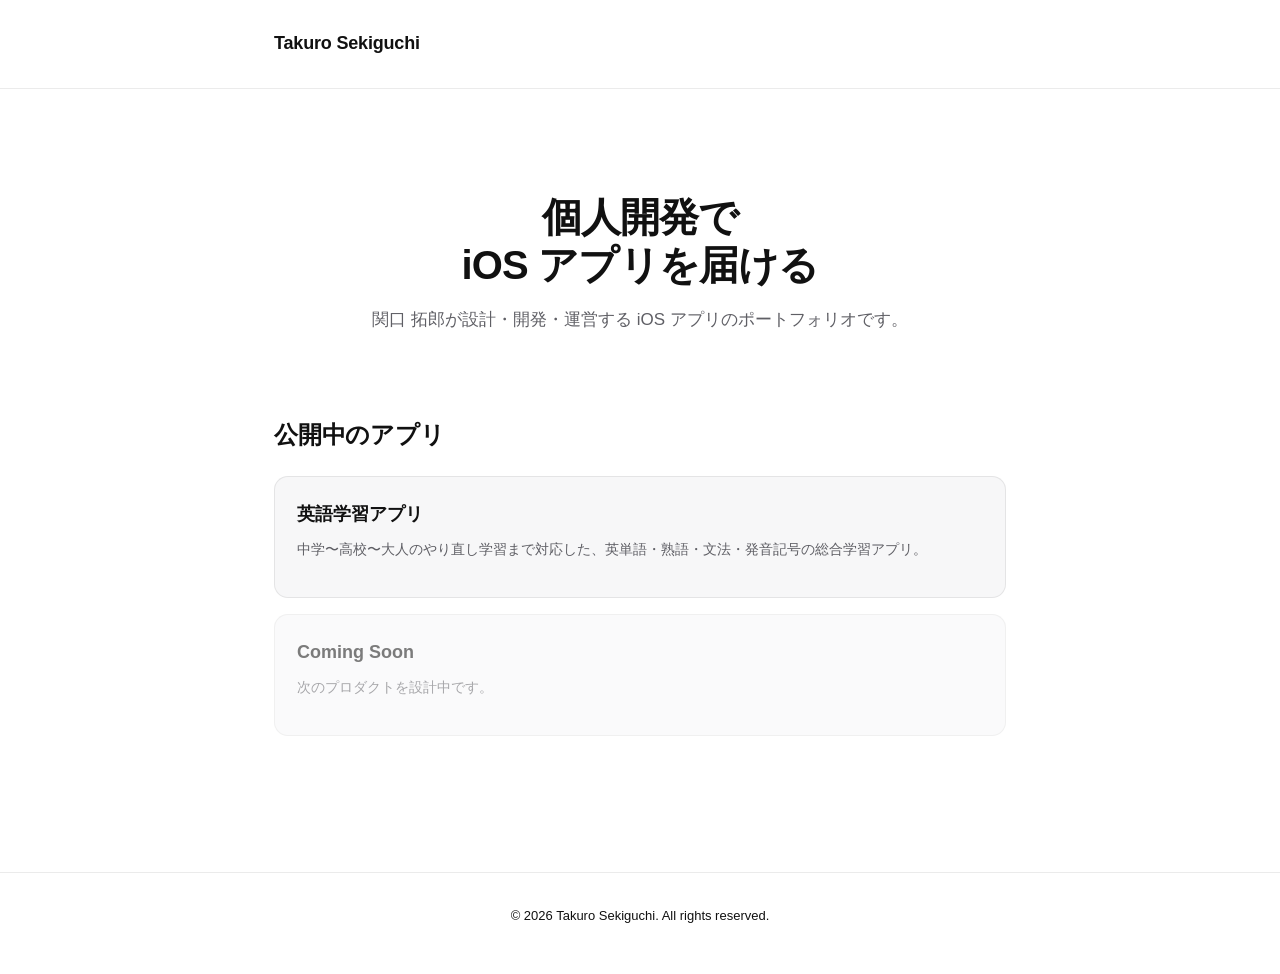
==== index.html @ 17f3563f "Initial portfolio site with English Learning App LP Why: establish takuro-sekiguchi.com as a reusabl" ====
<!DOCTYPE html>
<html lang="ja">
<head>
<meta charset="UTF-8" />
<meta name="viewport" content="width=device-width, initial-scale=1" />
<title>Takuro Sekiguchi — Independent App Developer</title>
<meta name="description" content="関口 拓郎が開発する iOS アプリのポートフォリオ。" />
<link rel="stylesheet" href="/assets/css/style.css" />
</head>
<body>
<header class="site-header">
  <div class="container brand">
    <a href="/">Takuro Sekiguchi</a>
  </div>
</header>

<main class="container">
  <section class="hero">
    <h1>個人開発で<br />iOS アプリを届ける</h1>
    <p>関口 拓郎が設計・開発・運営する iOS アプリのポートフォリオです。</p>
  </section>

  <section>
    <h2>公開中のアプリ</h2>

    <a href="/english-learning-app/" class="card" style="display: block; text-decoration: none; color: inherit;">
      <h3>英語学習アプリ</h3>
      <p class="caption">中学〜高校〜大人のやり直し学習まで対応した、英単語・熟語・文法・発音記号の総合学習アプリ。</p>
    </a>

    <div class="card" style="opacity: 0.55;">
      <h3>Coming Soon</h3>
      <p class="caption">次のプロダクトを設計中です。</p>
    </div>
  </section>
</main>

<footer class="site-footer">
  <div class="container">
    <p>&copy; 2026 Takuro Sekiguchi. All rights reserved.</p>
  </div>
</footer>
</body>
</html>
---- assets/css/style.css ----
:root {
  --bg: #ffffff;
  --surface: #f7f7f8;
  --text: #111111;
  --text-muted: #5f5f65;
  --accent: #0a84ff;
  --border: rgba(0, 0, 0, 0.08);
  --radius: 14px;
  --max-width: 780px;
}

@media (prefers-color-scheme: dark) {
  :root {
    --bg: #0a0a0a;
    --surface: #1a1a1b;
    --text: #f2f2f2;
    --text-muted: #9a9aa0;
    --accent: #0a84ff;
    --border: rgba(255, 255, 255, 0.1);
  }
}

* {
  box-sizing: border-box;
  margin: 0;
  padding: 0;
}

html {
  scroll-behavior: smooth;
  -webkit-text-size-adjust: 100%;
}

body {
  font-family: -apple-system, BlinkMacSystemFont, "Helvetica Neue", "Hiragino Sans",
    "Yu Gothic", "Segoe UI", sans-serif;
  background: var(--bg);
  color: var(--text);
  line-height: 1.75;
  font-size: 16px;
  -webkit-font-smoothing: antialiased;
}

a {
  color: var(--accent);
  text-decoration: none;
  transition: opacity 0.15s;
}

a:hover {
  opacity: 0.7;
}

.container {
  max-width: var(--max-width);
  margin: 0 auto;
  padding: 0 24px;
}

.site-header {
  padding: 28px 0;
  border-bottom: 1px solid var(--border);
  margin-bottom: 48px;
}

.site-header .brand {
  font-size: 18px;
  font-weight: 700;
  letter-spacing: -0.01em;
}

.site-header .brand a {
  color: var(--text);
}

.hero {
  text-align: center;
  padding: 56px 0 40px;
}

.hero h1 {
  font-size: 40px;
  font-weight: 800;
  letter-spacing: -0.02em;
  margin-bottom: 16px;
  line-height: 1.2;
}

.hero p {
  color: var(--text-muted);
  font-size: 17px;
  max-width: 560px;
  margin: 0 auto;
}

section {
  padding: 40px 0;
}

h2 {
  font-size: 24px;
  font-weight: 700;
  letter-spacing: -0.01em;
  margin-bottom: 20px;
}

h3 {
  font-size: 18px;
  font-weight: 700;
  margin-bottom: 8px;
}

p {
  margin-bottom: 14px;
  color: var(--text);
}

ul,
ol {
  padding-left: 22px;
  margin-bottom: 14px;
}

li {
  margin-bottom: 6px;
}

.card {
  background: var(--surface);
  border: 1px solid var(--border);
  border-radius: var(--radius);
  padding: 22px;
  margin-bottom: 16px;
}

.card h3 {
  margin-bottom: 6px;
}

.card .caption {
  color: var(--text-muted);
  font-size: 14px;
}

.badge {
  display: inline-block;
  padding: 3px 10px;
  border-radius: 999px;
  background: var(--surface);
  color: var(--text-muted);
  font-size: 12px;
  font-weight: 600;
  border: 1px solid var(--border);
}

.button {
  display: inline-block;
  padding: 12px 22px;
  background: var(--accent);
  color: #ffffff !important;
  border-radius: 10px;
  font-weight: 600;
  transition: opacity 0.15s, transform 0.15s;
}

.button:hover {
  opacity: 0.9;
  transform: translateY(-1px);
}

.feature-grid {
  display: grid;
  grid-template-columns: repeat(auto-fit, minmax(220px, 1fr));
  gap: 14px;
}

.feature-grid .card {
  margin-bottom: 0;
}

.site-footer {
  margin-top: 80px;
  padding: 32px 0;
  border-top: 1px solid var(--border);
  color: var(--text-muted);
  font-size: 13px;
  text-align: center;
}

.site-footer a {
  color: var(--text-muted);
  margin: 0 8px;
}

.doc-body {
  max-width: 680px;
}

.doc-body h2 {
  margin-top: 32px;
  font-size: 20px;
}

.doc-body p,
.doc-body li {
  font-size: 15px;
  color: var(--text);
}

.last-updated {
  color: var(--text-muted);
  font-size: 13px;
  margin-bottom: 28px;
}
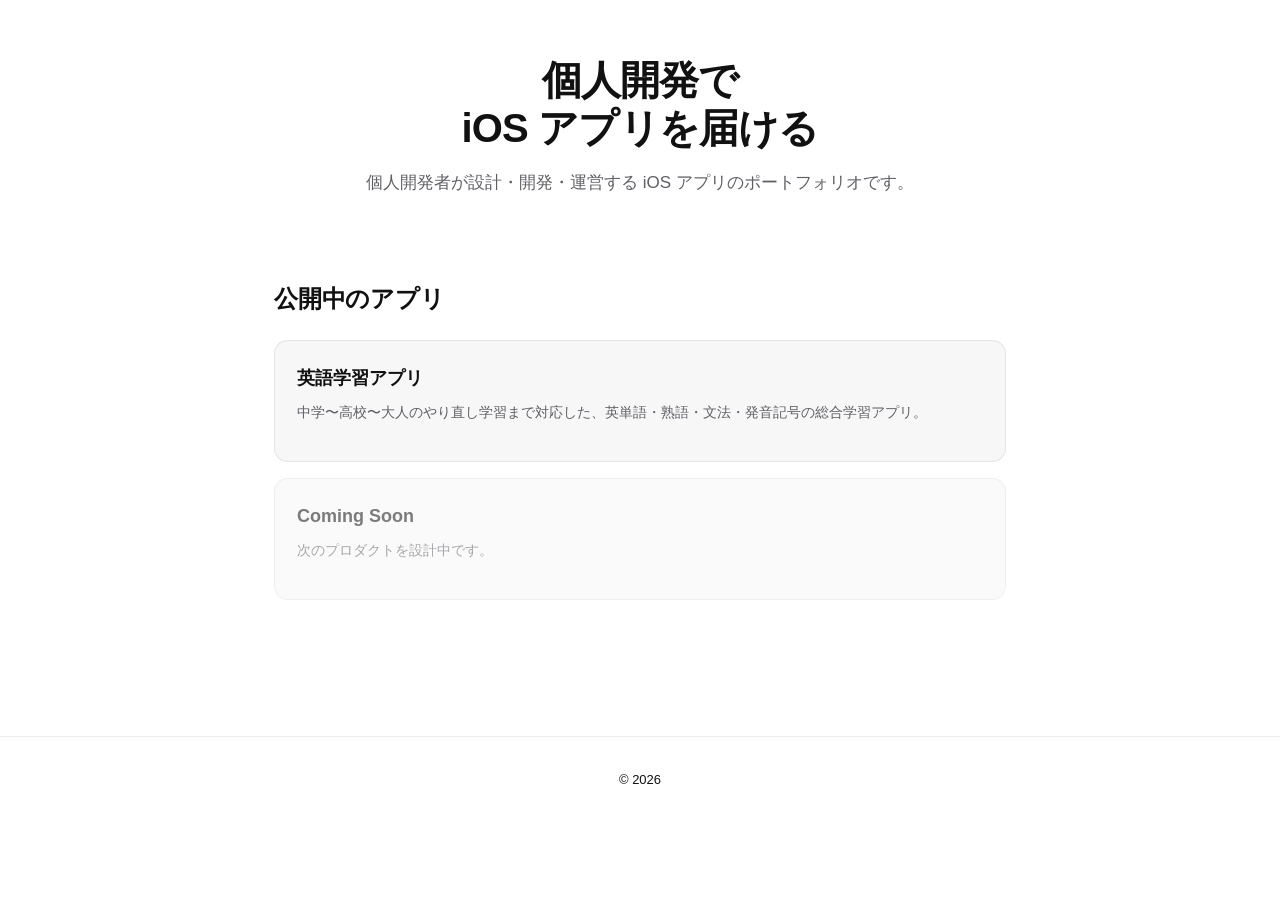
==== commit 877a22f5: "Anonymize LP by removing developer name and site header Why: keep the developer's legal name off the" ====
--- a/index.html
+++ b/index.html
@@ -3,21 +3,15 @@
 <head>
 <meta charset="UTF-8" />
 <meta name="viewport" content="width=device-width, initial-scale=1" />
-<title>Takuro Sekiguchi — Independent App Developer</title>
-<meta name="description" content="関口 拓郎が開発する iOS アプリのポートフォリオ。" />
+<title>Apps Portfolio</title>
+<meta name="description" content="個人開発者が開発する iOS アプリのポートフォリオ。" />
 <link rel="stylesheet" href="/assets/css/style.css" />
 </head>
 <body>
-<header class="site-header">
-  <div class="container brand">
-    <a href="/">Takuro Sekiguchi</a>
-  </div>
-</header>
-
 <main class="container">
   <section class="hero">
     <h1>個人開発で<br />iOS アプリを届ける</h1>
-    <p>関口 拓郎が設計・開発・運営する iOS アプリのポートフォリオです。</p>
+    <p>個人開発者が設計・開発・運営する iOS アプリのポートフォリオです。</p>
   </section>
 
   <section>
@@ -37,7 +31,7 @@
 
 <footer class="site-footer">
   <div class="container">
-    <p>&copy; 2026 Takuro Sekiguchi. All rights reserved.</p>
+    <p>&copy; 2026</p>
   </div>
 </footer>
 </body>
--- a/assets/css/style.css
+++ b/assets/css/style.css
@@ -57,20 +57,8 @@
   padding: 0 24px;
 }
 
-.site-header {
-  padding: 28px 0;
-  border-bottom: 1px solid var(--border);
-  margin-bottom: 48px;
-}
-
-.site-header .brand {
-  font-size: 18px;
-  font-weight: 700;
-  letter-spacing: -0.01em;
-}
-
-.site-header .brand a {
-  color: var(--text);
+main {
+  padding-top: 40px;
 }
 
 .hero {
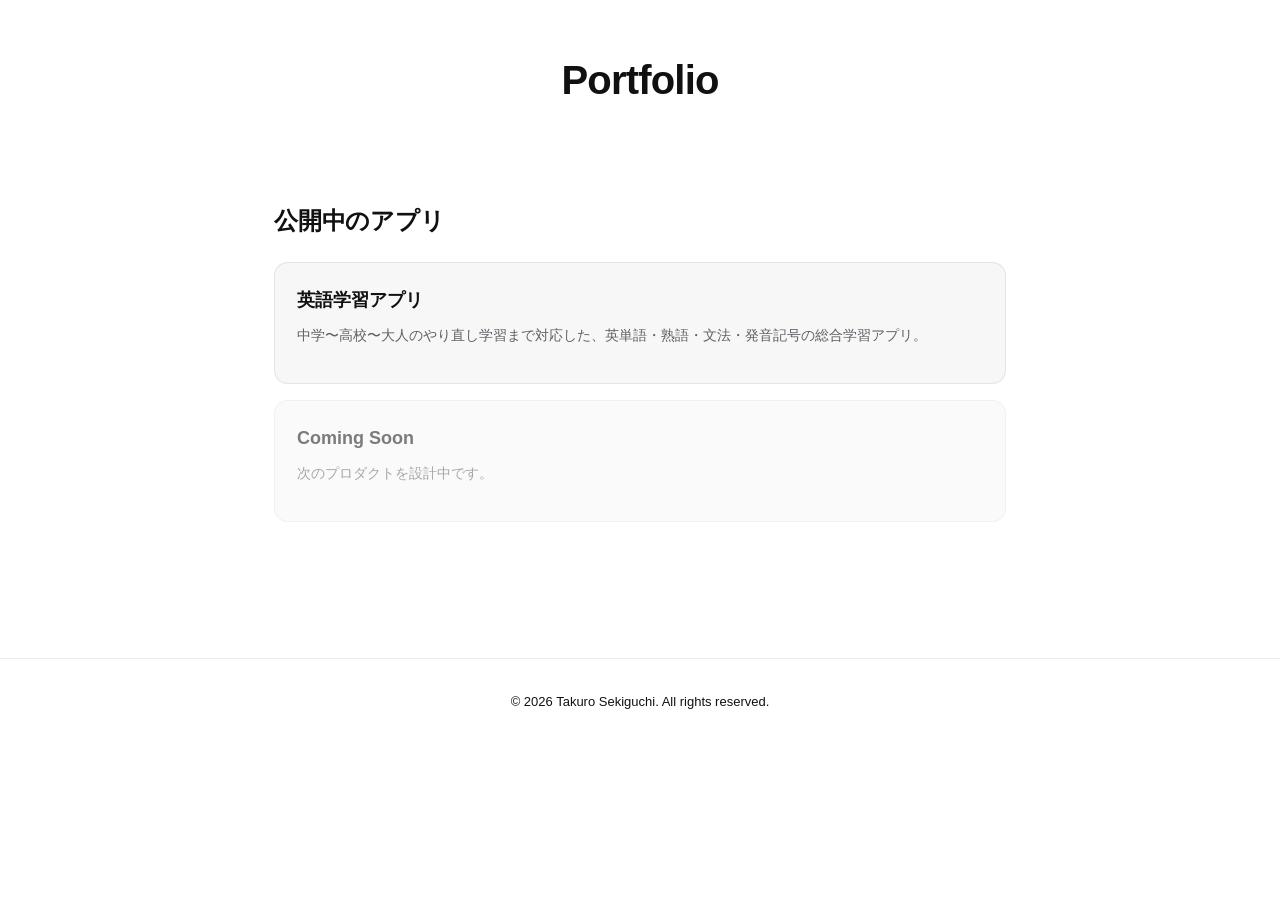
==== commit 724ba078: "Simplify portfolio hero and formalize footer attribution Co-Authored-By: Claude Opus 4.7 <noreply@an" ====
--- a/index.html
+++ b/index.html
@@ -10,8 +10,7 @@
 <body>
 <main class="container">
   <section class="hero">
-    <h1>個人開発で<br />iOS アプリを届ける</h1>
-    <p>個人開発者が設計・開発・運営する iOS アプリのポートフォリオです。</p>
+    <h1>Portfolio</h1>
   </section>
 
   <section>
@@ -31,7 +30,7 @@
 
 <footer class="site-footer">
   <div class="container">
-    <p>&copy; 2026</p>
+    <p>&copy; 2026 Takuro Sekiguchi. All rights reserved.</p>
   </div>
 </footer>
 </body>
